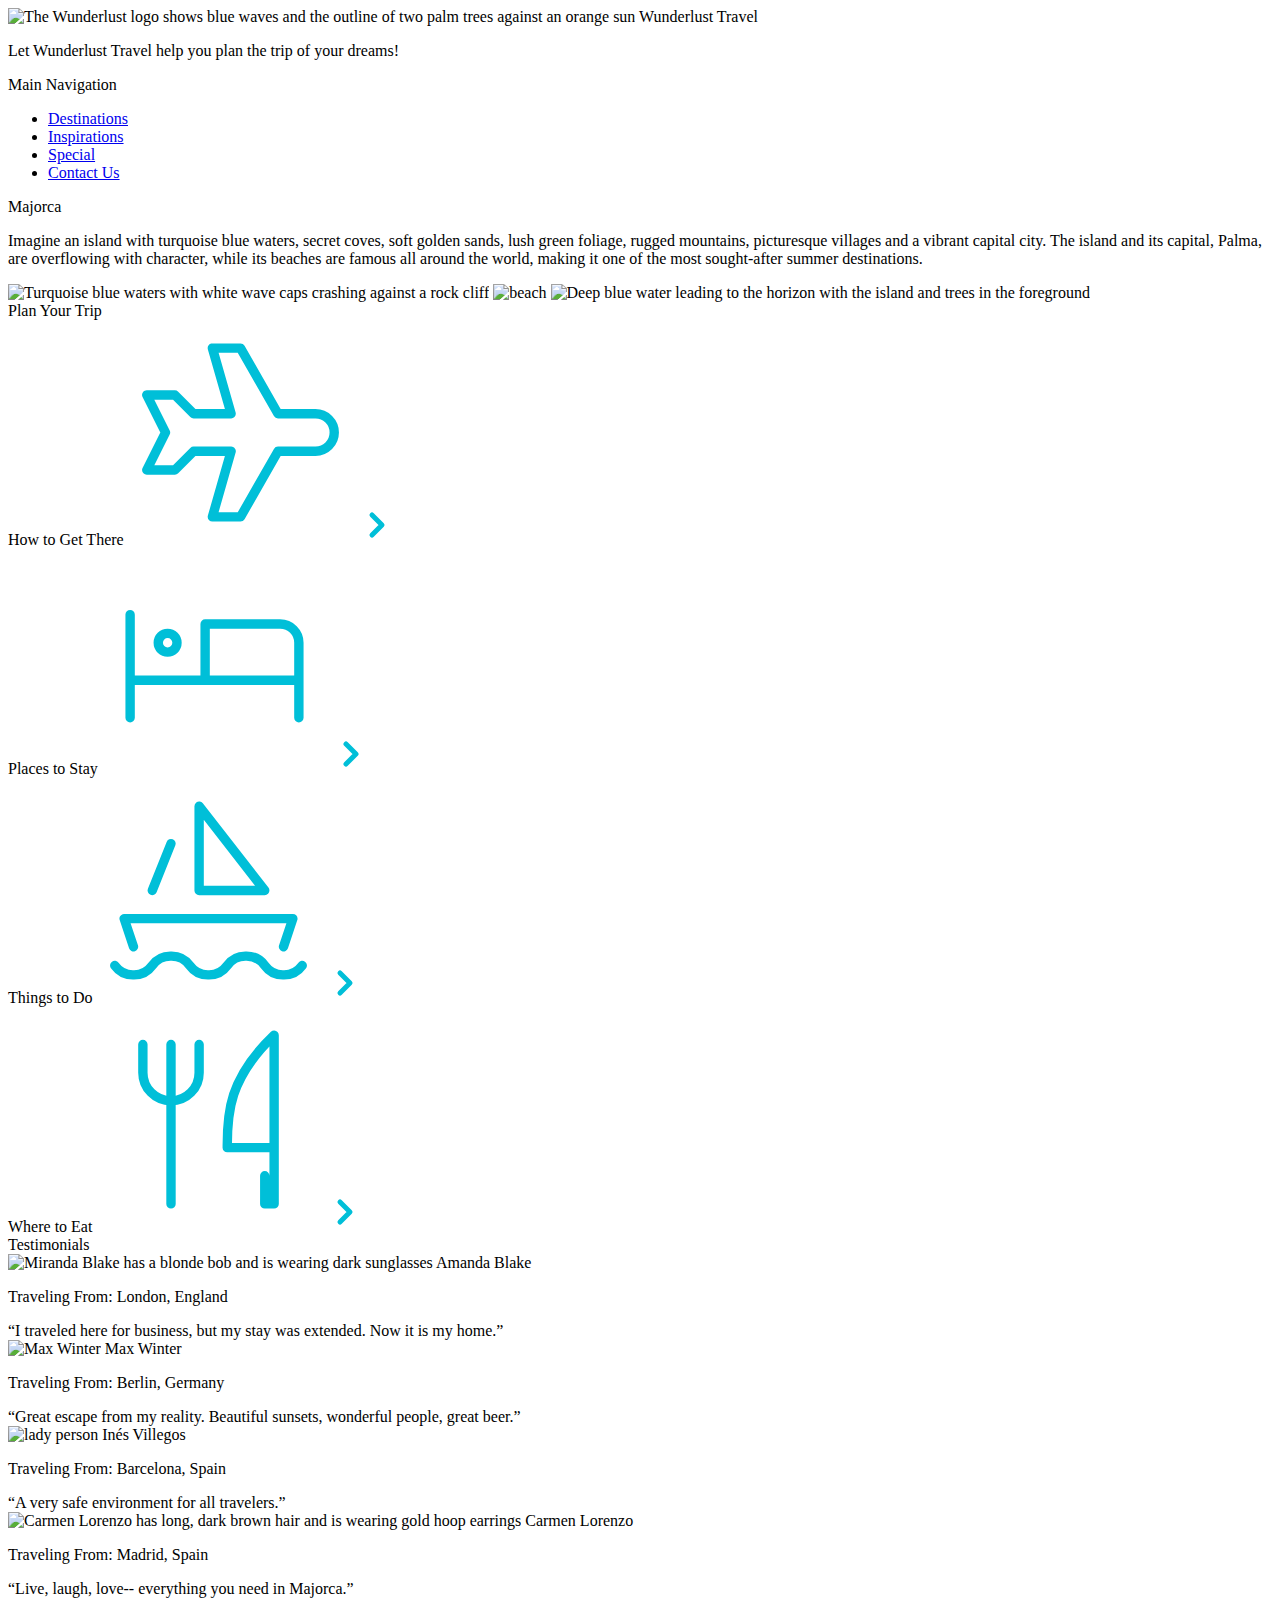
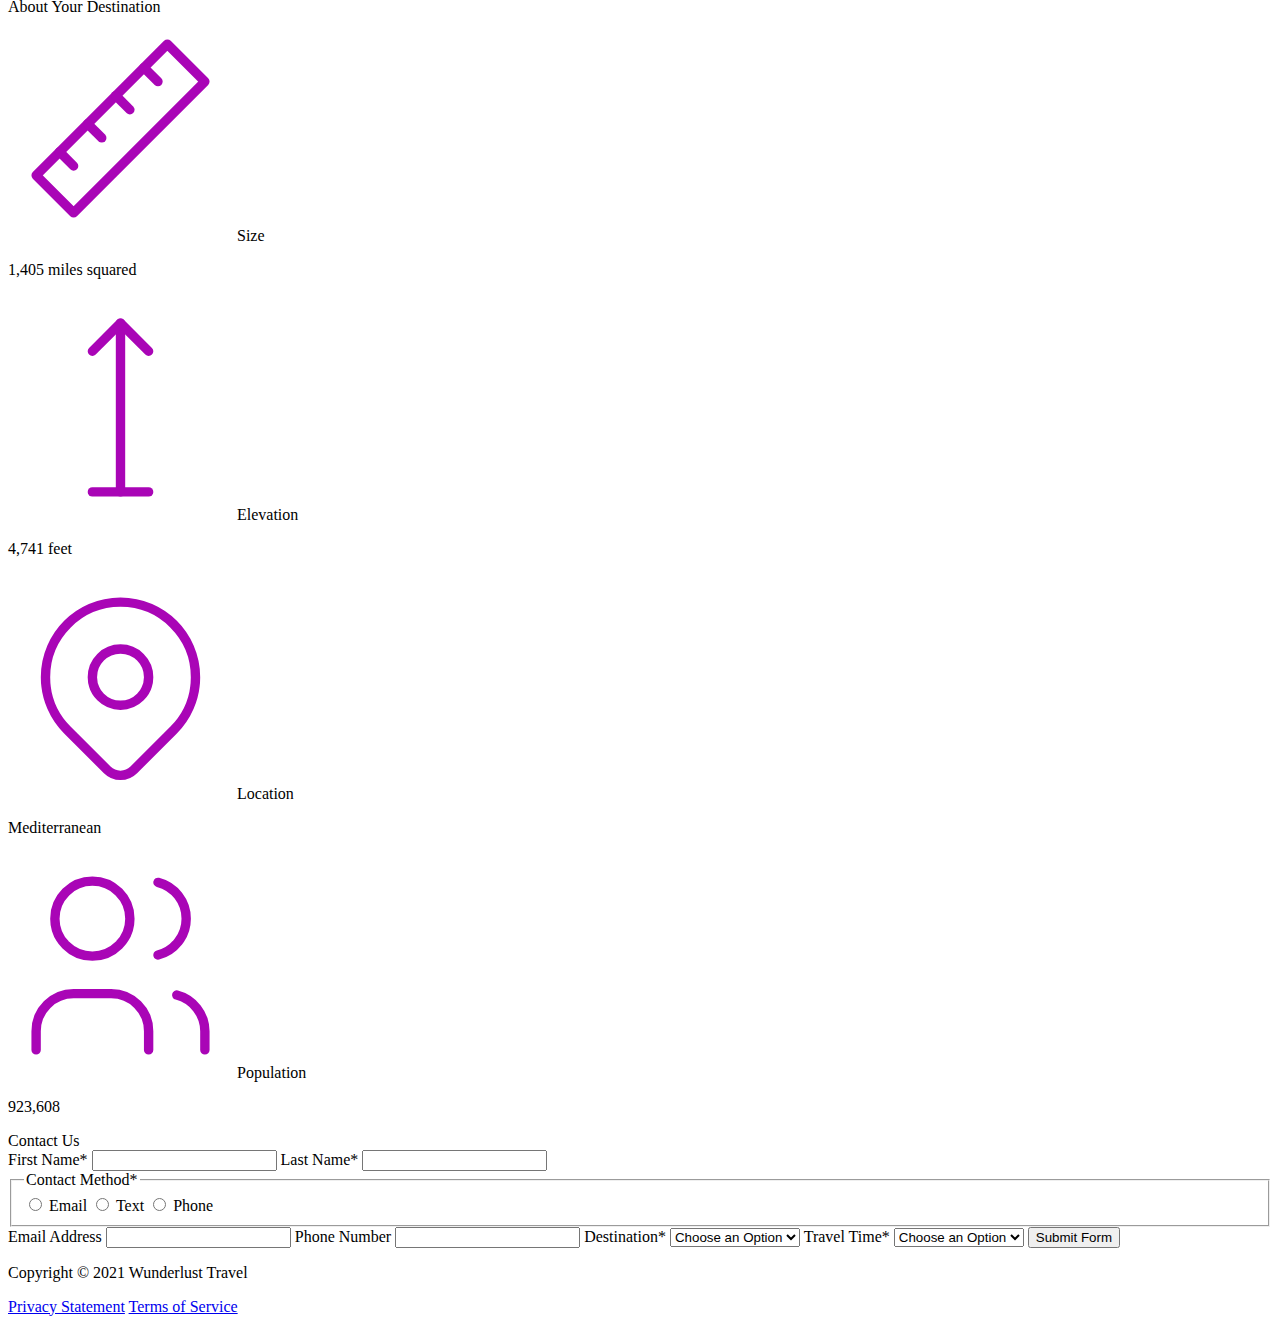
==== majorca.html @ f552358a "Create majorca.html" ====
<!DOCTYPE html>
<html lang="en">
    <head>
<!--         Add all required tags in the head here - meta tags for SEO, responsiveness, and with info about the page, etc., in addition to tags to create a card on Twitter with a large image and open graph tags to allow for sharing on other social media sites -->
    </head>
    <body>
<!--         Reveiew the document and add the proper tags to all of the headings  throughout. Use the outline feature in the validator to ensure that these have been added correctly. See the image of the correct outline as a reference if you have questions 

Also review the alt text on all of the images to ensure that it is descriptive and appropriate-->
        <header>
            <img src="images/logo.png" alt="The Wunderlust logo shows blue waves and the outline of two palm trees against an orange sun">
            Wunderlust Travel
            <p>Let Wunderlust Travel help you plan the trip of your dreams!</p>
            <nav>
                Main Navigation
                <ul>
                    <li><a href="#">Destinations</a></li>
                    <li><a href="#">Inspirations</a></li>
                    <li><a href="#">Special</a></li>
                    <li><a href="#">Contact Us</a></li>
                </ul>
            </nav>
        </header>
        <main>
            <article>  
                Majorca
                <p>Imagine an island with turquoise blue waters, secret coves, soft golden sands, lush green foliage, rugged mountains, picturesque villages and a vibrant capital city. The island and its capital, Palma, are overflowing with character, while its beaches are famous all around the world, making it one of the most sought-after summer destinations.</p>
                <img src="images/majorca-waves.png" alt="Turquoise blue waters with white wave caps crashing against a rock cliff">
                <img src="images/majorca-beach.png" alt="beach">
                <img src="images/majorca-cove.png" alt="Deep blue water leading to the horizon with the island and trees in the foreground">
                <section>
                    Plan Your Trip
                    <section>
                        How to Get There
                        <svg xmlns="http://www.w3.org/2000/svg" class="icon icon-tabler icon-tabler-plane" width="225" height="225" viewBox="0 0 24 24" stroke-width="1" stroke="#00bfd8" fill="none" stroke-linecap="round" stroke-linejoin="round"> <path stroke="none" d="M0 0h24v24H0z" fill="none"/> <path d="M16 10h4a2 2 0 0 1 0 4h-4l-4 7h-3l2 -7h-4l-2 2h-3l2 -4l-2 -4h3l2 2h4l-2 -7h3z" /></svg>
                        <a href="#" title="Search for flights">
                            <svg xmlns="http://www.w3.org/2000/svg" class="icon icon-tabler icon-tabler-chevron-right" width="40" height="40" viewBox="0 0 24 24" stroke-width="3" stroke="#00bfd8" fill="none" stroke-linecap="round" stroke-linejoin="round"><path stroke="none" d="M0 0h24v24H0z" fill="none"/><polyline points="9 6 15 12 9 18" /></svg>
                        </a>
                    </section>      
                    <section>
                        Places to Stay
                        <svg xmlns="http://www.w3.org/2000/svg" class="icon icon-tabler icon-tabler-bed" width="225" height="225" viewBox="0 0 24 24" stroke-width="1" stroke="#00bfd8" fill="none" stroke-linecap="round" stroke-linejoin="round"><path stroke="none" d="M0 0h24v24H0z" fill="none"/><path d="M3 7v11m0 -4h18m0 4v-8a2 2 0 0 0 -2 -2h-8v6" /><circle cx="7" cy="10" r="1" /></svg>
                        <a href="#" title="Search for hotels">
                            <svg xmlns="http://www.w3.org/2000/svg" class="icon icon-tabler icon-tabler-chevron-right" width="40" height="40" viewBox="0 0 24 24" stroke-width="3" stroke="#00bfd8" fill="none" stroke-linecap="round" stroke-linejoin="round"><path stroke="none" d="M0 0h24v24H0z" fill="none"/><polyline points="9 6 15 12 9 18" /></svg> 
                        </a>
                    </section>
                    <section>
                        Things to Do
                        <svg xmlns="http://www.w3.org/2000/svg" class="icon icon-tabler icon-tabler-sailboat" width="225" height="225" viewBox="0 0 24 24" stroke-width="1" stroke="#00bfd8" fill="none" stroke-linecap="round" stroke-linejoin="round"><path stroke="none" d="M0 0h24v24H0z" fill="none"/><path d="M2 20a2.4 2.4 0 0 0 2 1a2.4 2.4 0 0 0 2 -1a2.4 2.4 0 0 1 2 -1a2.4 2.4 0 0 1 2 1a2.4 2.4 0 0 0 2 1a2.4 2.4 0 0 0 2 -1a2.4 2.4 0 0 1 2 -1a2.4 2.4 0 0 1 2 1a2.4 2.4 0 0 0 2 1a2.4 2.4 0 0 0 2 -1" /><path d="M4 18l-1 -3h18l-1 3" /><path d="M11 12h7l-7 -9v9" /><line x1="8" y1="7" x2="6" y2="12" /></svg>
                        <a href="#" title="Search for Activities">
                            <svg xmlns="http://www.w3.org/2000/svg" class="icon icon-tabler icon-tabler-chevron-right" width="40" height="40" viewBox="0 0 24 24" stroke-width="3" stroke="#00bfd8" fill="none" stroke-linecap="round" stroke-linejoin="round"><path stroke="none" d="M0 0h24v24H0z" fill="none"/><polyline points="9 6 15 12 9 18" /></svg> 
                        </a>                     
                    </section>    
                    <section>
                        Where to Eat
                        <svg xmlns="http://www.w3.org/2000/svg" class="icon icon-tabler icon-tabler-tools-kitchen-2" width="225" height="225" viewBox="0 0 24 24" stroke-width="1" stroke="#00bfd8" fill="none" stroke-linecap="round" stroke-linejoin="round"><path stroke="none" d="M0 0h24v24H0z" fill="none"/><path d="M19 3v12h-5c-.023 -3.681 .184 -7.406 5 -12zm0 12v6h-1v-3m-10 -14v17m-3 -17v3a3 3 0 1 0 6 0v-3" /></svg>
                        <a href="#" title="Search for Restaurants">
                            <svg xmlns="http://www.w3.org/2000/svg" class="icon icon-tabler icon-tabler-chevron-right" width="40" height="40" viewBox="0 0 24 24" stroke-width="3" stroke="#00bfd8" fill="none" stroke-linecap="round" stroke-linejoin="round"><path stroke="none" d="M0 0h24v24H0z" fill="none"/><polyline points="9 6 15 12 9 18" /></svg>                          
                        </a>
                    </section>   
                </section>
                <section>
                    Testimonials
                    <section>
                        <img src="images/mirando-blake.png" alt="Miranda Blake has a blonde bob and is wearing dark sunglasses">
                        Amanda Blake
                        <p>Traveling From: London, England</p>
                        <q>I traveled here for business, but my stay was extended. Now it is my home.</q>
                    </section>
                    <section>
                        <img src="images/max-winter.png" alt="Max Winter">
                        Max Winter
                        <p>Traveling From: Berlin, Germany</p>
                        <q>Great escape from my reality. Beautiful sunsets, wonderful people, great beer.</q>
                    </section>
                    <section>
                        <img src="images/ines-villegoes.png" alt="lady person">
                        Inés Villegos
                        <p>Traveling From: Barcelona, Spain</p>
                        <q>A very safe environment for all travelers.</q>
                    </section>
                    <section>
                        <img src="images/carmen-lorenzo.png" alt="Carmen Lorenzo has long, dark brown hair and is wearing gold hoop earrings">
                        Carmen Lorenzo
                        <p>Traveling From: Madrid, Spain</p>
                        <q>Live, laugh, love-- everything you need in Majorca.</q>
                    </section>
                </section>
                <section>
                    About Your Destination
                    <section>
                        <svg xmlns="http://www.w3.org/2000/svg" class="icon icon-tabler icon-tabler-ruler-2" width="225" height="225" viewBox="0 0 24 24" stroke-width="1" stroke="#a905b6" fill="none" stroke-linecap="round" stroke-linejoin="round"><path stroke="none" d="M0 0h24v24H0z" fill="none"/><path d="M17 3l4 4l-14 14l-4 -4z" /><path d="M16 7l-1.5 -1.5" /><path d="M13 10l-1.5 -1.5" /><path d="M10 13l-1.5 -1.5" /><path d="M7 16l-1.5 -1.5" /></svg>
                        Size
                        <p>1,405 miles squared</p>
                    </section>
                    <section>
                        <svg xmlns="http://www.w3.org/2000/svg" class="icon icon-tabler icon-tabler-arrow-top-bar" width="225" height="225" viewBox="0 0 24 24" stroke-width="1" stroke="#a905b6" fill="none" stroke-linecap="round" stroke-linejoin="round"><path stroke="none" d="M0 0h24v24H0z" fill="none"/><line x1="12" y1="21" x2="12" y2="3" /><path d="M15 6l-3 -3l-3 3" /><line x1="9" y1="21" x2="15" y2="21" /></svg>
                        Elevation
                        <p>4,741 feet</p>
                    </section>
                    <section>
                        <svg xmlns="http://www.w3.org/2000/svg" class="icon icon-tabler icon-tabler-map-pin" width="225" height="225" viewBox="0 0 24 24" stroke-width="1" stroke="#a905b6" fill="none" stroke-linecap="round" stroke-linejoin="round"><path stroke="none" d="M0 0h24v24H0z" fill="none"/><circle cx="12" cy="11" r="3" /><path d="M17.657 16.657l-4.243 4.243a2 2 0 0 1 -2.827 0l-4.244 -4.243a8 8 0 1 1 11.314 0z" /></svg>
                        Location
                        <p>Mediterranean</p>
                    </section>
                    <section>
                        <svg xmlns="http://www.w3.org/2000/svg" class="icon icon-tabler icon-tabler-users" width="225" height="225" viewBox="0 0 24 24" stroke-width="1" stroke="#a905b6" fill="none" stroke-linecap="round" stroke-linejoin="round"><path stroke="none" d="M0 0h24v24H0z" fill="none"/><circle cx="9" cy="7" r="4" /><path d="M3 21v-2a4 4 0 0 1 4 -4h4a4 4 0 0 1 4 4v2" /><path d="M16 3.13a4 4 0 0 1 0 7.75" /><path d="M21 21v-2a4 4 0 0 0 -3 -3.85" /></svg>
                        Population
                        <p>923,608</p>
                    </section>
                </section>
                <section>
                    Contact Us
                    <form method="post" action="https://wp.zybooks.com/form-viewer.php">
                        <label for="fName">First Name<span>*</span></label>
                        <input type="text" name="fName" id="fName" autocomplete="given-name" required>
                        <label for="lName">Last Name<span>*</span></label>
                        <input type="text" name="lName" id="lName" autocomplete="family-name" required>
                        <fieldset>
                            <legend>Contact Method<span>*</span></legend>
                            <input type="radio" name="contactPref" id="prefEmail" required>
                            <label for="prefEmail">Email</label>
                            <input type="radio" name="contactPref" id="prefText">
                            <label for="prefText">Text</label>
                            <input type="radio" name="contactPref" id="prefPhone">
                            <label for="prefPhone">Phone</label>
                        </fieldset>
                        <label for="email">Email Address</label>
                        <input type="email" name="email" id="email" autocomplete="email">
                        <label for="phone">Phone Number</label>
                        <input type="tel" name="phone" id="phone" autocomplete="tel">
                        <label for="destination">Destination<span>*</span></label>
                        <select name="destination" id="destination" required>
                            <option value="">Choose an Option</option>
                            <option value="barcelona">Barcelona</option>
                            <option value="granada">Granada</option>
                            <option value="ibiza">Ibiza</option>
                            <option value="madrid">Madrid</option>
                            <option value="majora">Majora</option>
                            <option value="seville">Seville</option>
                            <option value="tenerife">Tenerife</option>
                            <option value="valencia">Valencia</option>
                        </select>
                        <label for="travelTime">Travel Time<span>*</span></label>
                        <select name="travelTime" id="travelTime" required>
                            <option value="">Choose an Option</option>
                            <option value="fall">Fall</option>
                            <option value="winter">Winter</option>
                            <option value="spring">Spring</option>
                            <option value="summer">Summer</option>
                            <option value="flexible">Flexible</option>
                        </select>
                        <input type="submit" name="mySubmit" id="mySubmit" value="Submit Form">
                    </form>
                </section>
            </article>
        </main>
        <footer>
            <p>Copyright &copy; 2021 Wunderlust Travel</p>
            <a href="#">Privacy Statement</a>
            <a href="#">Terms of Service</a>
        </footer>
    </body>
</html>
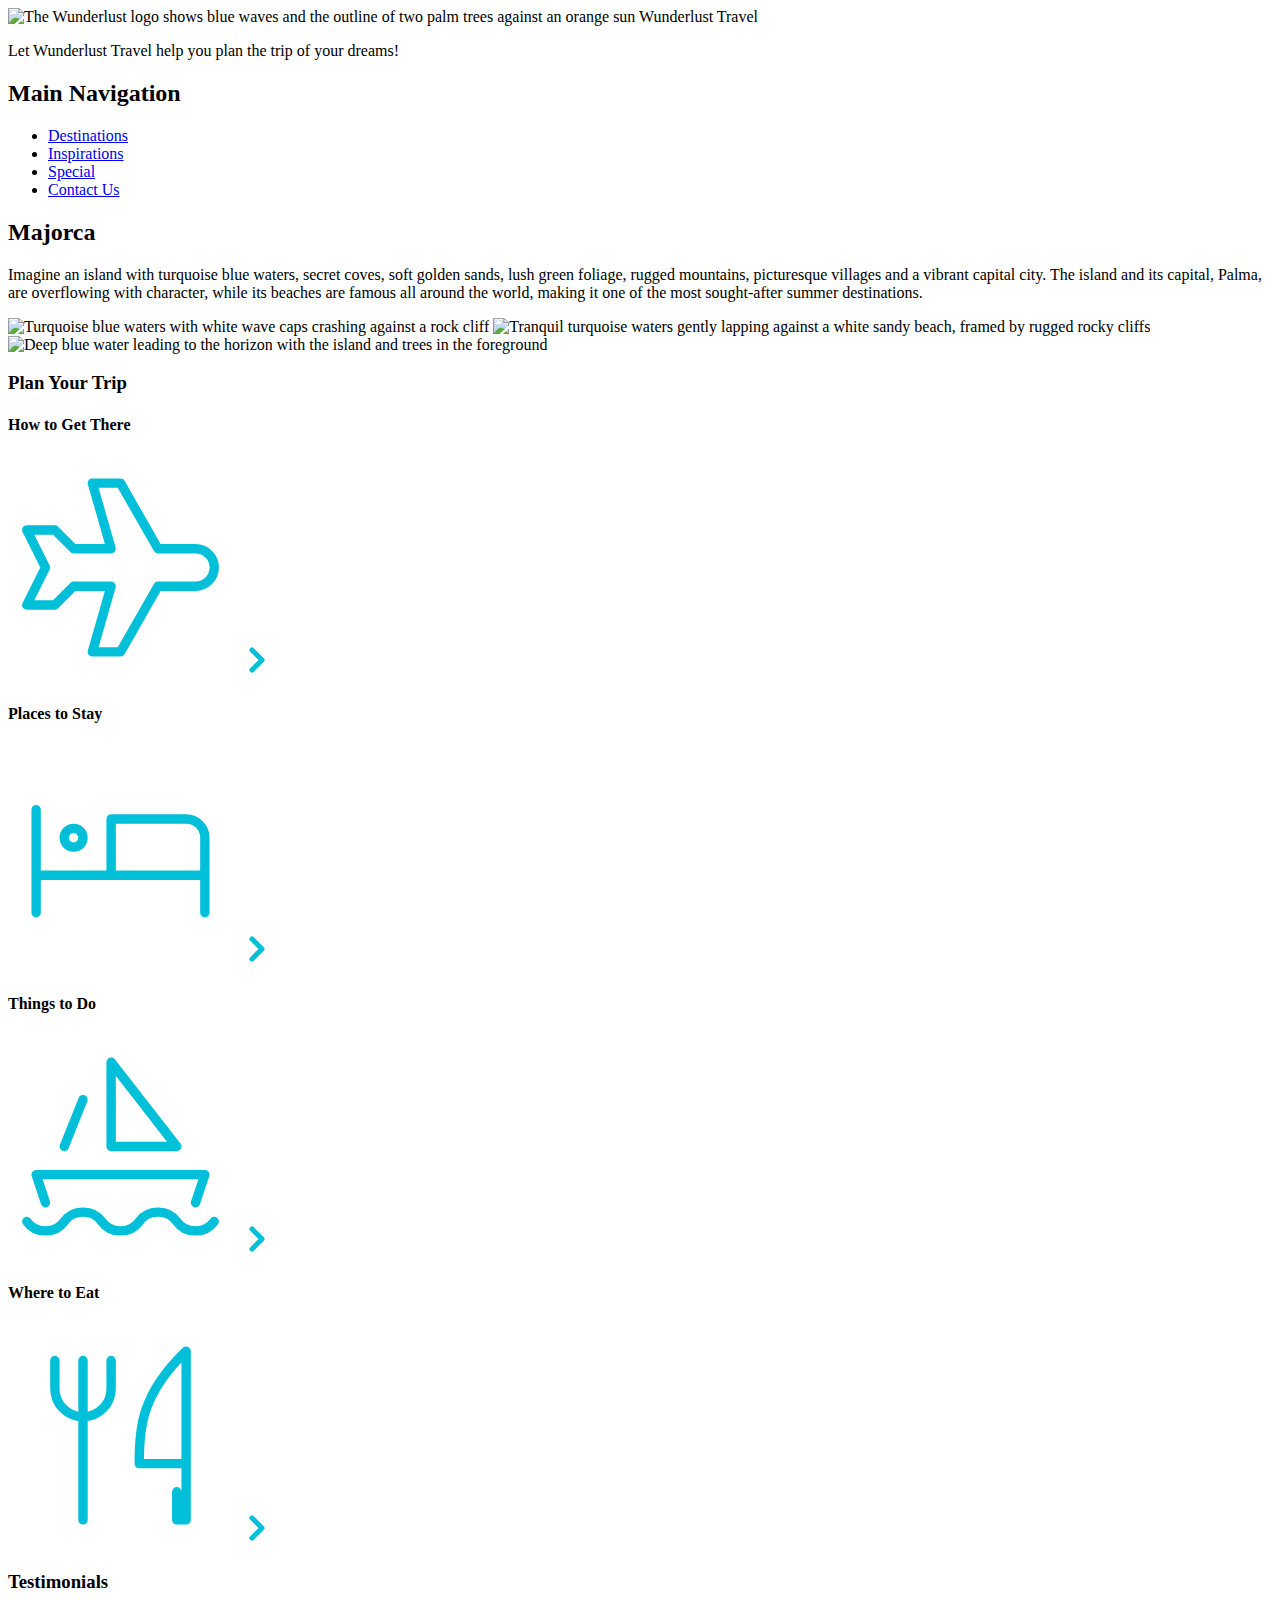
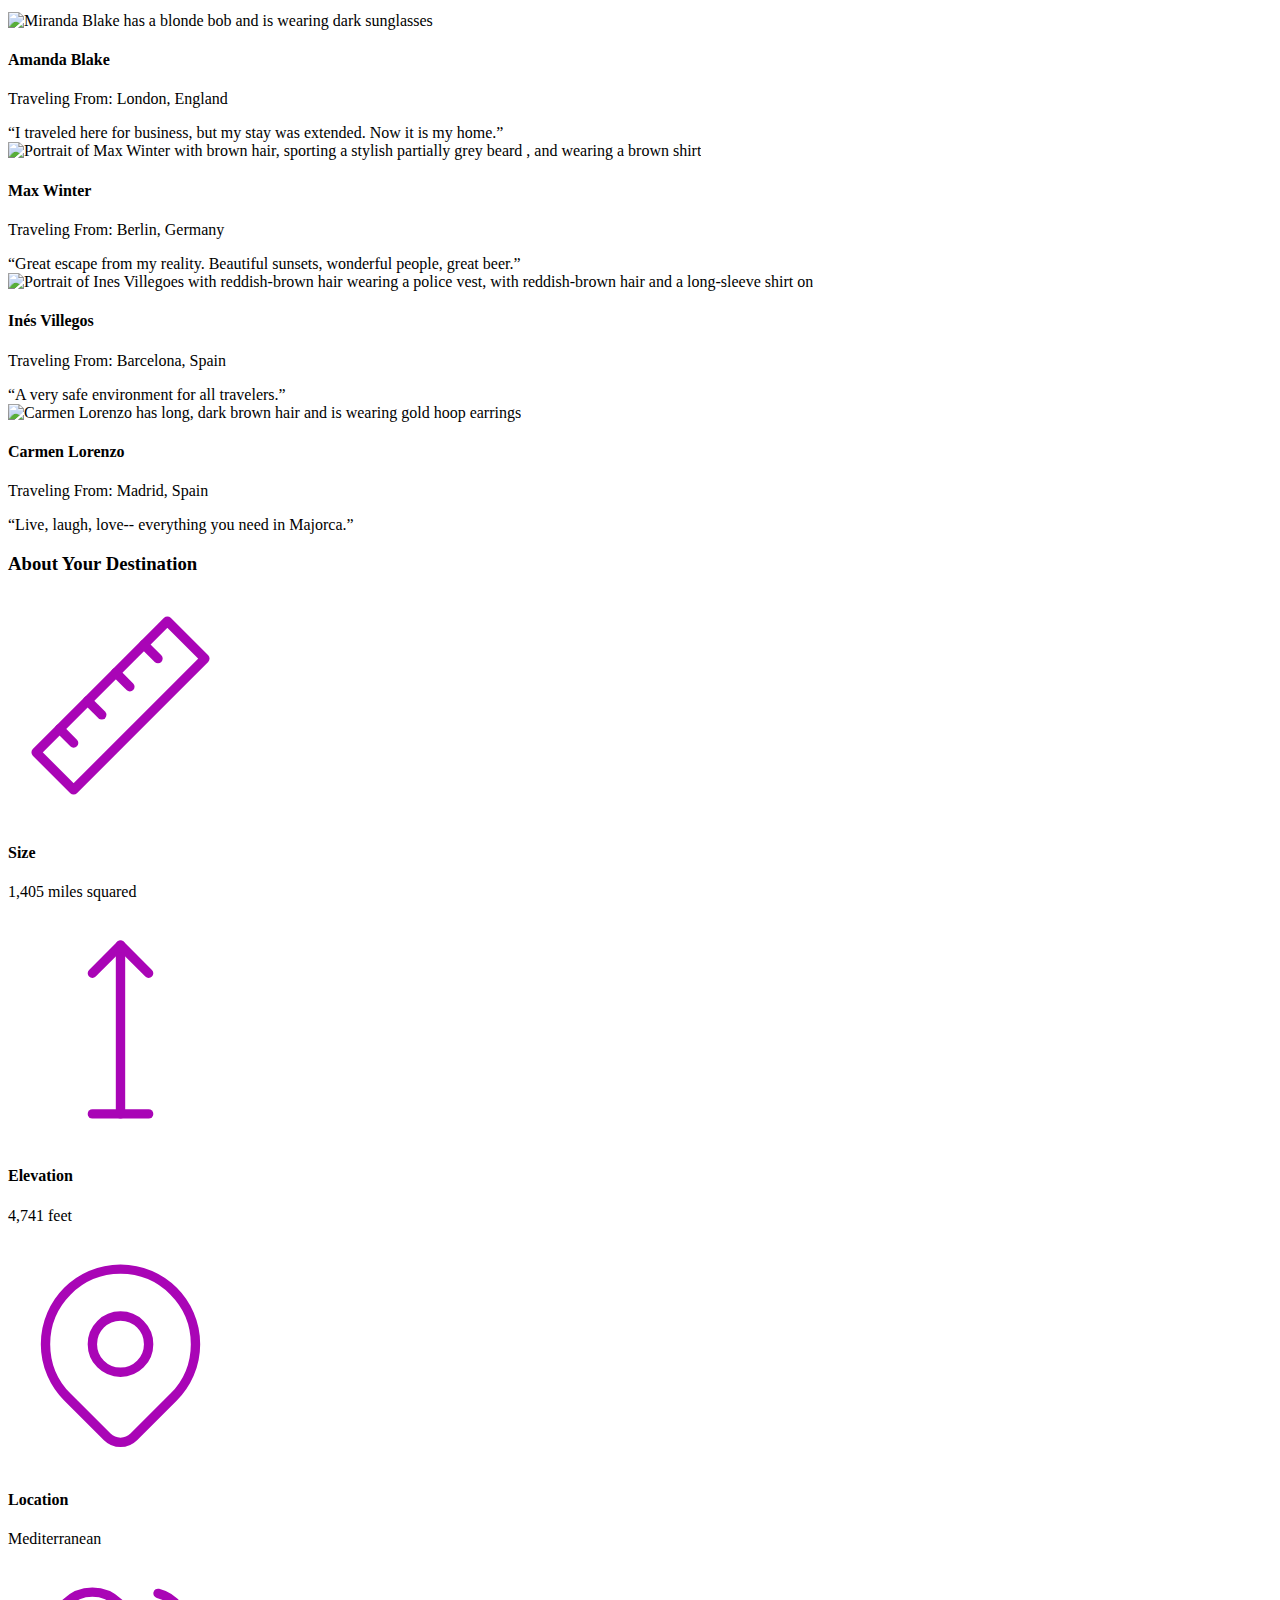
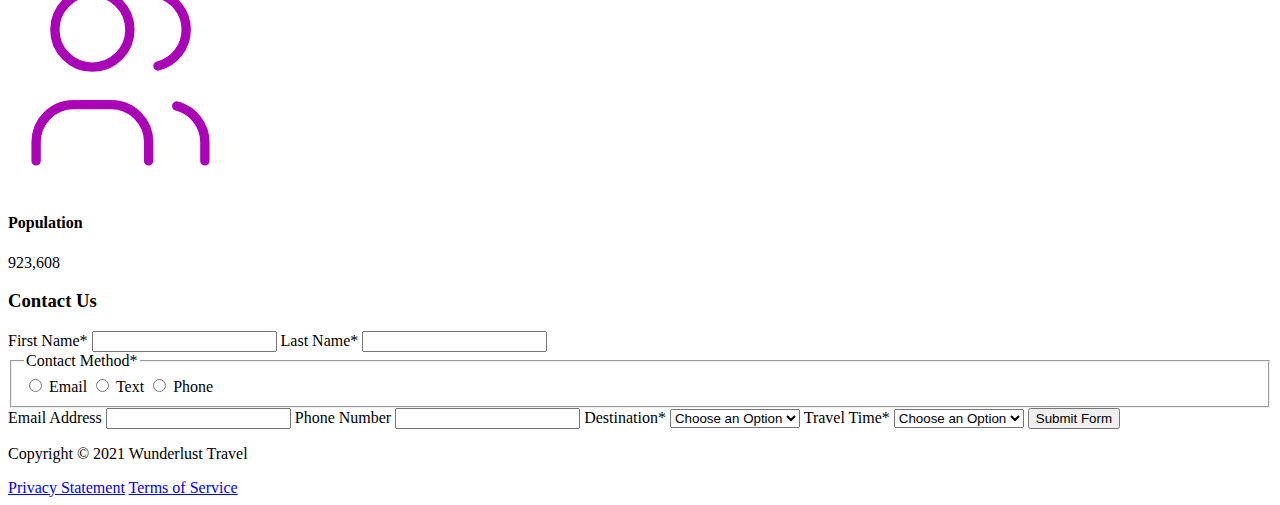
==== commit 0387770f: "Update majorca.html" ====
--- a/majorca.html
+++ b/majorca.html
@@ -2,6 +2,35 @@
 <html lang="en">
     <head>
 <!--         Add all required tags in the head here - meta tags for SEO, responsiveness, and with info about the page, etc., in addition to tags to create a card on Twitter with a large image and open graph tags to allow for sharing on other social media sites -->
+        <meta charset="UTF-8">
+        <meta name="viewport" content="width=device-width, initial-scale-1.0">
+        <meta name="description" content="Discover Majorca, a captivating island featuring crystal-clear azure waters, hidden coves, pristine golden beaches, verdant landscapes, rugged mountains, charming villages, and a lively capital city.">
+        <meta name="keywords" content="Majorca, travel, Mediterranean island, azure waters, hidden coves, golden beaches, lush landscapes, rugged mountains, picturesque villages, vibrant capital, Palma de Mallorca">
+        <meta name="author" content="Amin Nassraoui">
+        <meta name="robots" content="index, follow">
+
+    <!-- OPEN GRAPH/SOCIAL MEDIA META TAGS -->
+	
+        <!-- For Twitter -->
+        <meta name="twitter:card" content="summary_large_image">
+        <meta name="twitter:site" content="@wunderlusttravel">
+        <meta name="twitter:title" content="Majorca">
+        <meta name="twitter:description" content="Imagine an island with turquoise blue waters, secret coves, soft golden sands, lush green foliage, rugged mountains, picturesque villages and a vibrant capital city.">
+        <meta name="twitter:image" content="images/majorca-waves-L.png">
+
+         <!-- Open Graph -->
+        <meta property="og:title" content="Majorca">
+        <meta property="og:description" content="Imagine an island with turquoise blue waters, secret coves, soft golden sands, lush green foliage, rugged mountains, picturesque villages and a vibrant capital city.">
+        <meta property="og:image" content="images/majorca-waves-L.png">
+        <meta property="og:url" content="https://github.com/Cthulhhu/wunderlust/blob/main/majorca.html">
+        <meta property="og:type" content="website">
+
+        <!-- LINKS -->
+        <link rel="stylesheet" href="styles.css">
+        <link rel="canonical" href="https://github.com/Cthulhhu/wunderlust/blob/main/majorca.html">
+
+        <!-- TITLE -->	
+        <title>Majorca</title>
     </head>
     <body>
 <!--         Reveiew the document and add the proper tags to all of the headings  throughout. Use the outline feature in the validator to ensure that these have been added correctly. See the image of the correct outline as a reference if you have questions 
@@ -12,7 +41,7 @@
             Wunderlust Travel
             <p>Let Wunderlust Travel help you plan the trip of your dreams!</p>
             <nav>
-                Main Navigation
+                <h2>Main Navigation</h2>
                 <ul>
                     <li><a href="#">Destinations</a></li>
                     <li><a href="#">Inspirations</a></li>
@@ -23,36 +52,36 @@
         </header>
         <main>
             <article>  
-                Majorca
+                <h2>Majorca</h2>
                 <p>Imagine an island with turquoise blue waters, secret coves, soft golden sands, lush green foliage, rugged mountains, picturesque villages and a vibrant capital city. The island and its capital, Palma, are overflowing with character, while its beaches are famous all around the world, making it one of the most sought-after summer destinations.</p>
                 <img src="images/majorca-waves.png" alt="Turquoise blue waters with white wave caps crashing against a rock cliff">
-                <img src="images/majorca-beach.png" alt="beach">
+                <img src="images/majorca-beach.png" alt="Tranquil turquoise waters gently lapping against a white sandy beach, framed by rugged rocky cliffs">
                 <img src="images/majorca-cove.png" alt="Deep blue water leading to the horizon with the island and trees in the foreground">
                 <section>
-                    Plan Your Trip
+                    <h3>Plan Your Trip</h3>
                     <section>
-                        How to Get There
+                        <h4>How to Get There</h4>
                         <svg xmlns="http://www.w3.org/2000/svg" class="icon icon-tabler icon-tabler-plane" width="225" height="225" viewBox="0 0 24 24" stroke-width="1" stroke="#00bfd8" fill="none" stroke-linecap="round" stroke-linejoin="round"> <path stroke="none" d="M0 0h24v24H0z" fill="none"/> <path d="M16 10h4a2 2 0 0 1 0 4h-4l-4 7h-3l2 -7h-4l-2 2h-3l2 -4l-2 -4h3l2 2h4l-2 -7h3z" /></svg>
                         <a href="#" title="Search for flights">
                             <svg xmlns="http://www.w3.org/2000/svg" class="icon icon-tabler icon-tabler-chevron-right" width="40" height="40" viewBox="0 0 24 24" stroke-width="3" stroke="#00bfd8" fill="none" stroke-linecap="round" stroke-linejoin="round"><path stroke="none" d="M0 0h24v24H0z" fill="none"/><polyline points="9 6 15 12 9 18" /></svg>
                         </a>
                     </section>      
                     <section>
-                        Places to Stay
+                        <h4>Places to Stay</h4>
                         <svg xmlns="http://www.w3.org/2000/svg" class="icon icon-tabler icon-tabler-bed" width="225" height="225" viewBox="0 0 24 24" stroke-width="1" stroke="#00bfd8" fill="none" stroke-linecap="round" stroke-linejoin="round"><path stroke="none" d="M0 0h24v24H0z" fill="none"/><path d="M3 7v11m0 -4h18m0 4v-8a2 2 0 0 0 -2 -2h-8v6" /><circle cx="7" cy="10" r="1" /></svg>
                         <a href="#" title="Search for hotels">
                             <svg xmlns="http://www.w3.org/2000/svg" class="icon icon-tabler icon-tabler-chevron-right" width="40" height="40" viewBox="0 0 24 24" stroke-width="3" stroke="#00bfd8" fill="none" stroke-linecap="round" stroke-linejoin="round"><path stroke="none" d="M0 0h24v24H0z" fill="none"/><polyline points="9 6 15 12 9 18" /></svg> 
                         </a>
                     </section>
                     <section>
-                        Things to Do
+                        <h4>Things to Do</h4>
                         <svg xmlns="http://www.w3.org/2000/svg" class="icon icon-tabler icon-tabler-sailboat" width="225" height="225" viewBox="0 0 24 24" stroke-width="1" stroke="#00bfd8" fill="none" stroke-linecap="round" stroke-linejoin="round"><path stroke="none" d="M0 0h24v24H0z" fill="none"/><path d="M2 20a2.4 2.4 0 0 0 2 1a2.4 2.4 0 0 0 2 -1a2.4 2.4 0 0 1 2 -1a2.4 2.4 0 0 1 2 1a2.4 2.4 0 0 0 2 1a2.4 2.4 0 0 0 2 -1a2.4 2.4 0 0 1 2 -1a2.4 2.4 0 0 1 2 1a2.4 2.4 0 0 0 2 1a2.4 2.4 0 0 0 2 -1" /><path d="M4 18l-1 -3h18l-1 3" /><path d="M11 12h7l-7 -9v9" /><line x1="8" y1="7" x2="6" y2="12" /></svg>
                         <a href="#" title="Search for Activities">
                             <svg xmlns="http://www.w3.org/2000/svg" class="icon icon-tabler icon-tabler-chevron-right" width="40" height="40" viewBox="0 0 24 24" stroke-width="3" stroke="#00bfd8" fill="none" stroke-linecap="round" stroke-linejoin="round"><path stroke="none" d="M0 0h24v24H0z" fill="none"/><polyline points="9 6 15 12 9 18" /></svg> 
                         </a>                     
                     </section>    
                     <section>
-                        Where to Eat
+                        <h4>Where to Eat</h4>
                         <svg xmlns="http://www.w3.org/2000/svg" class="icon icon-tabler icon-tabler-tools-kitchen-2" width="225" height="225" viewBox="0 0 24 24" stroke-width="1" stroke="#00bfd8" fill="none" stroke-linecap="round" stroke-linejoin="round"><path stroke="none" d="M0 0h24v24H0z" fill="none"/><path d="M19 3v12h-5c-.023 -3.681 .184 -7.406 5 -12zm0 12v6h-1v-3m-10 -14v17m-3 -17v3a3 3 0 1 0 6 0v-3" /></svg>
                         <a href="#" title="Search for Restaurants">
                             <svg xmlns="http://www.w3.org/2000/svg" class="icon icon-tabler icon-tabler-chevron-right" width="40" height="40" viewBox="0 0 24 24" stroke-width="3" stroke="#00bfd8" fill="none" stroke-linecap="round" stroke-linejoin="round"><path stroke="none" d="M0 0h24v24H0z" fill="none"/><polyline points="9 6 15 12 9 18" /></svg>                          
@@ -60,57 +89,57 @@
                     </section>   
                 </section>
                 <section>
-                    Testimonials
+                    <h3>Testimonials</h3>
                     <section>
                         <img src="images/mirando-blake.png" alt="Miranda Blake has a blonde bob and is wearing dark sunglasses">
-                        Amanda Blake
+                        <h4>Amanda Blake</h4>
                         <p>Traveling From: London, England</p>
                         <q>I traveled here for business, but my stay was extended. Now it is my home.</q>
                     </section>
                     <section>
-                        <img src="images/max-winter.png" alt="Max Winter">
-                        Max Winter
+                        <img src="images/max-winter.png" alt="Portrait of Max Winter with brown hair, sporting a stylish partially grey beard , and wearing a brown shirt">
+                        <h4>Max Winter</h4>
                         <p>Traveling From: Berlin, Germany</p>
                         <q>Great escape from my reality. Beautiful sunsets, wonderful people, great beer.</q>
                     </section>
                     <section>
-                        <img src="images/ines-villegoes.png" alt="lady person">
-                        Inés Villegos
+                        <img src="images/ines-villegoes.png" alt="Portrait of Ines Villegoes with reddish-brown hair wearing a police vest, with reddish-brown hair and a long-sleeve shirt on">
+                        <h4>Inés Villegos</h4>
                         <p>Traveling From: Barcelona, Spain</p>
                         <q>A very safe environment for all travelers.</q>
                     </section>
                     <section>
                         <img src="images/carmen-lorenzo.png" alt="Carmen Lorenzo has long, dark brown hair and is wearing gold hoop earrings">
-                        Carmen Lorenzo
+                        <h4>Carmen Lorenzo</h4>
                         <p>Traveling From: Madrid, Spain</p>
                         <q>Live, laugh, love-- everything you need in Majorca.</q>
                     </section>
                 </section>
                 <section>
-                    About Your Destination
+                    <h3>About Your Destination</h3>
                     <section>
                         <svg xmlns="http://www.w3.org/2000/svg" class="icon icon-tabler icon-tabler-ruler-2" width="225" height="225" viewBox="0 0 24 24" stroke-width="1" stroke="#a905b6" fill="none" stroke-linecap="round" stroke-linejoin="round"><path stroke="none" d="M0 0h24v24H0z" fill="none"/><path d="M17 3l4 4l-14 14l-4 -4z" /><path d="M16 7l-1.5 -1.5" /><path d="M13 10l-1.5 -1.5" /><path d="M10 13l-1.5 -1.5" /><path d="M7 16l-1.5 -1.5" /></svg>
-                        Size
+                        <h4>Size</h4>
                         <p>1,405 miles squared</p>
                     </section>
                     <section>
                         <svg xmlns="http://www.w3.org/2000/svg" class="icon icon-tabler icon-tabler-arrow-top-bar" width="225" height="225" viewBox="0 0 24 24" stroke-width="1" stroke="#a905b6" fill="none" stroke-linecap="round" stroke-linejoin="round"><path stroke="none" d="M0 0h24v24H0z" fill="none"/><line x1="12" y1="21" x2="12" y2="3" /><path d="M15 6l-3 -3l-3 3" /><line x1="9" y1="21" x2="15" y2="21" /></svg>
-                        Elevation
+                        <h4>Elevation</h4>
                         <p>4,741 feet</p>
                     </section>
                     <section>
                         <svg xmlns="http://www.w3.org/2000/svg" class="icon icon-tabler icon-tabler-map-pin" width="225" height="225" viewBox="0 0 24 24" stroke-width="1" stroke="#a905b6" fill="none" stroke-linecap="round" stroke-linejoin="round"><path stroke="none" d="M0 0h24v24H0z" fill="none"/><circle cx="12" cy="11" r="3" /><path d="M17.657 16.657l-4.243 4.243a2 2 0 0 1 -2.827 0l-4.244 -4.243a8 8 0 1 1 11.314 0z" /></svg>
-                        Location
+                        <h4>Location</h4>
                         <p>Mediterranean</p>
                     </section>
                     <section>
                         <svg xmlns="http://www.w3.org/2000/svg" class="icon icon-tabler icon-tabler-users" width="225" height="225" viewBox="0 0 24 24" stroke-width="1" stroke="#a905b6" fill="none" stroke-linecap="round" stroke-linejoin="round"><path stroke="none" d="M0 0h24v24H0z" fill="none"/><circle cx="9" cy="7" r="4" /><path d="M3 21v-2a4 4 0 0 1 4 -4h4a4 4 0 0 1 4 4v2" /><path d="M16 3.13a4 4 0 0 1 0 7.75" /><path d="M21 21v-2a4 4 0 0 0 -3 -3.85" /></svg>
-                        Population
+                        <h4>Population</h4>
                         <p>923,608</p>
                     </section>
                 </section>
                 <section>
-                    Contact Us
+                    <h3>Contact Us</h3>
                     <form method="post" action="https://wp.zybooks.com/form-viewer.php">
                         <label for="fName">First Name<span>*</span></label>
                         <input type="text" name="fName" id="fName" autocomplete="given-name" required>
